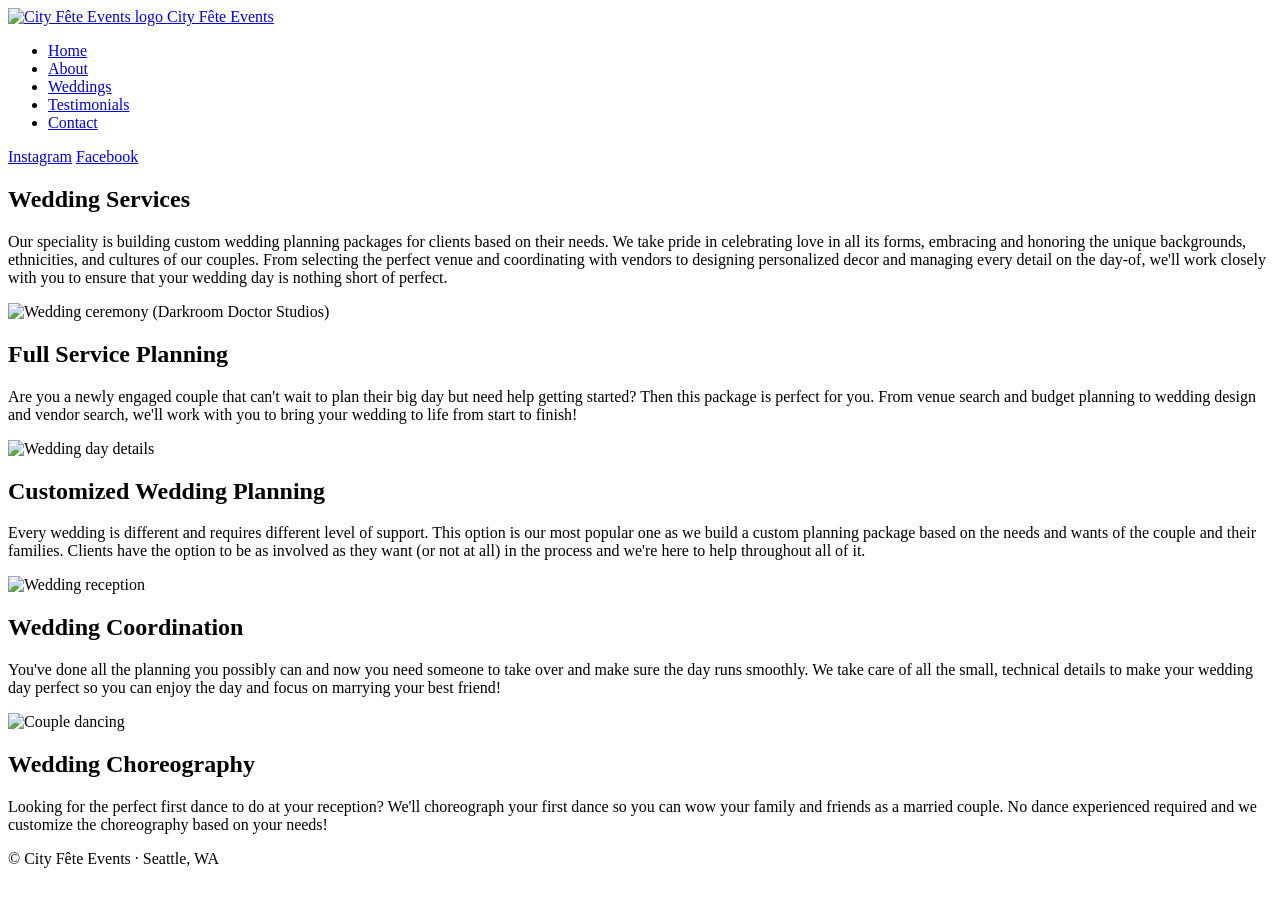
==== weddings.html @ d805e307 "Add files via upload" ====
<!doctype html>
<html lang="en">
<head>
  <meta charset="utf-8">
  <meta name="viewport" content="width=device-width, initial-scale=1">
  <title>Weddings | City Fête Events</title>
  <meta name="description" content="Wedding services from City Fête Events: full service planning, customized planning, wedding coordination, and wedding choreography.">
  <meta property="og:title" content="Weddings | City Fête Events">
  <meta property="og:description" content="Wedding services from City Fête Events: full service planning, customized planning, wedding coordination, and wedding choreography.">
  <meta property="og:type" content="website">
  <link rel="icon" href="assets/img/city-fete-logo.png">
  <link rel="preconnect" href="https://fonts.googleapis.com">
  <link rel="preconnect" href="https://fonts.gstatic.com" crossorigin>
  <link href="https://fonts.googleapis.com/css2?family=Poppins:wght@200&family=Raleway:ital,wght@0,400;0,700;1,400;1,700&display=swap" rel="stylesheet">
  <link rel="stylesheet" href="assets/site.css">
</head>
<body>
  <div class="page">
    <header class="site-header">
      <a class="brand" href="index.html">
        <img src="assets/img/city-fete-logo.png" alt="City Fête Events logo" width="121" height="121">
        <span>City Fête Events</span>
      </a>
      <div class="nav-row">
        <nav aria-label="Site">
          <ul class="nav">
          <li><a href="index.html">Home</a></li>
          <li><a href="about.html">About</a></li>
          <li><a href="weddings.html" aria-current="page">Weddings</a></li>
          <li><a href="testimonials.html">Testimonials</a></li>
          <li><a href="contact.html">Contact</a></li>
          </ul>
        </nav>
        <div class="social">
          <a href="https://www.instagram.com/cityfete/" target="_blank" rel="noopener">Instagram</a>
          <a href="https://www.facebook.com/cityfete" target="_blank" rel="noopener">Facebook</a>
        </div>
      </div>
    </header>

    <main>
      <section class="intro">
        <h1 class="display">Wedding Services</h1>
        <p>Our speciality is building custom wedding planning packages for clients based on their needs. We take pride in celebrating love in all its forms, embracing and honoring the unique backgrounds, ethnicities, and cultures of our couples. From selecting the perfect venue and coordinating with vendors to designing personalized decor and managing every detail on the day-of, we'll work closely with you to ensure that your wedding day is nothing short of perfect.</p>
      </section>
      <div class="cards small">
        <article class="card">
          <img src="assets/img/gallery-07.png" alt="Wedding ceremony (Darkroom Doctor Studios)" loading="lazy">
          <div class="card-body">
            <h2 class="serif-title">Full Service Planning</h2>
            <p>Are you a newly engaged couple that can&#x27;t wait to plan their big day but need help getting started? Then this package is perfect for you. From venue search and budget planning to wedding design and vendor search, we&#x27;ll work with you to bring your wedding to life from start to finish!</p>
          </div>
        </article>
        <article class="card">
          <img src="assets/img/customized.jpg" alt="Wedding day details" loading="lazy">
          <div class="card-body">
            <h2 class="serif-title">Customized Wedding Planning</h2>
            <p>Every wedding is different and requires different level of support. This option is our most popular one as we build a custom planning package based on the needs and wants of the couple and their families. Clients have the option to be as involved as they want (or not at all) in the process and we&#x27;re here to help throughout all of it.</p>
          </div>
        </article>
        <article class="card">
          <img src="assets/img/coordination.jpg" alt="Wedding reception" loading="lazy">
          <div class="card-body">
            <h2 class="serif-title">Wedding Coordination</h2>
            <p>You&#x27;ve done all the planning you possibly can and now you need someone to take over and make sure the day runs smoothly. We take care of all the small, technical details to make your wedding day perfect so you can enjoy the day and focus on marrying your best friend!</p>
          </div>
        </article>
        <article class="card">
          <img src="assets/img/choreography.jpg" alt="Couple dancing" loading="lazy">
          <div class="card-body">
            <h2 class="serif-title">Wedding Choreography</h2>
            <p>Looking for the perfect first dance to do at your reception? We&#x27;ll choreograph your first dance so you can wow your family and friends as a married couple. No dance experienced required and we customize the choreography based on your needs!</p>
          </div>
        </article>
      </div>
    </main>

    <footer class="site-footer">
      &copy; City Fête Events &middot; Seattle, WA
    </footer>
  </div>
</body>
</html>
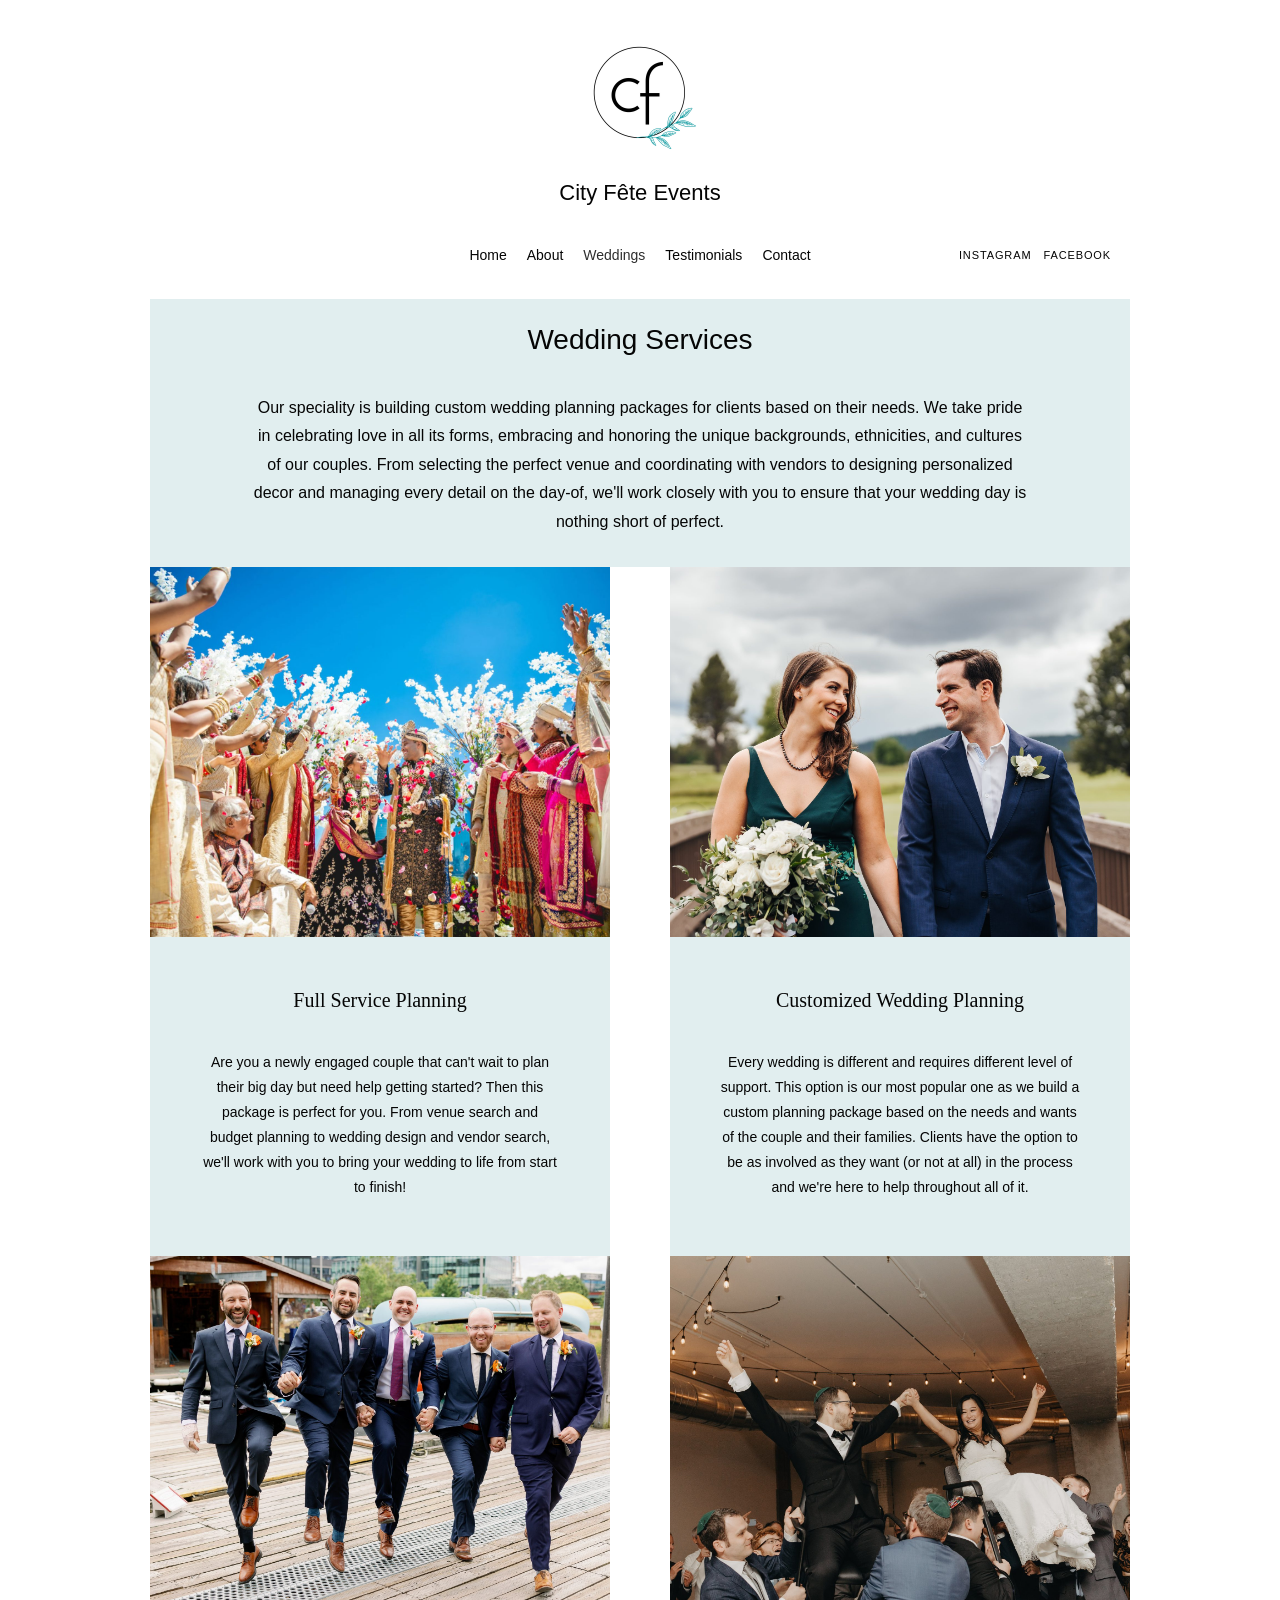
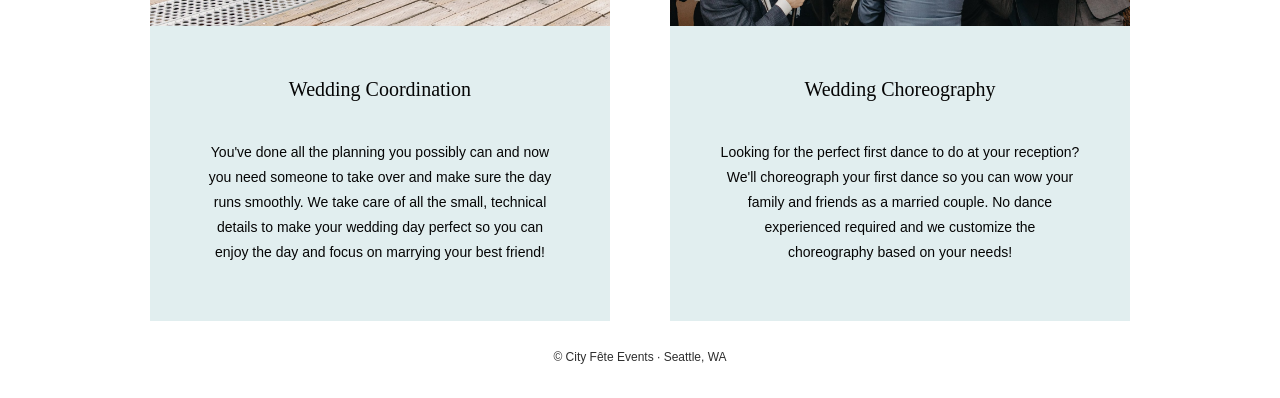
==== commit 91d7c3d0: "Add files via upload" ====
--- a/weddings.html
+++ b/weddings.html
@@ -45,7 +45,7 @@
       </section>
       <div class="cards small">
         <article class="card">
-          <img src="assets/img/gallery-07.png" alt="Wedding ceremony (Darkroom Doctor Studios)" loading="lazy">
+          <img src="assets/img/gallery-07.jpg" alt="Wedding ceremony (Darkroom Doctor Studios)" loading="lazy">
           <div class="card-body">
             <h2 class="serif-title">Full Service Planning</h2>
             <p>Are you a newly engaged couple that can&#x27;t wait to plan their big day but need help getting started? Then this package is perfect for you. From venue search and budget planning to wedding design and vendor search, we&#x27;ll work with you to bring your wedding to life from start to finish!</p>
--- a/assets/site.css
+++ b/assets/site.css
@@ -0,0 +1,272 @@
+/* City Fête Events — static rebuild of the Wix site */
+:root {
+  --ink: #050505;
+  --ink-soft: #2e2e2e;
+  --mint: #e1eeef;
+  --teal: #109a9f;
+  --teal-dark: #0c7f83;
+  --grey: #f5f5f5;
+  --white: #ffffff;
+  --page: 980px;
+  --display: "Poppins", "Helvetica Neue", Arial, sans-serif;
+  --body: "Raleway", "Helvetica Neue", Arial, sans-serif;
+  --serif: "Times New Roman", Times, serif;
+}
+
+*, *::before, *::after { box-sizing: border-box; }
+
+html { -webkit-text-size-adjust: 100%; }
+
+body {
+  margin: 0;
+  background: var(--white);
+  color: var(--ink);
+  font-family: var(--body);
+  font-size: 16px;
+  line-height: 1.79;
+  font-variant-numeric: lining-nums;
+  font-feature-settings: "lnum";
+}
+
+img { display: block; max-width: 100%; }
+
+a { color: inherit; }
+
+.page { max-width: var(--page); margin: 0 auto; }
+
+h1, h2, h3 { margin: 0; font-weight: 400; }
+
+.display {
+  font-family: var(--display);
+  font-weight: 200;
+  font-size: 28px;
+  line-height: 1.375;
+  text-align: center;
+}
+
+.serif-title {
+  font-family: var(--serif);
+  font-size: 20px;
+  line-height: 1.67;
+  text-align: center;
+}
+
+/* ---------- Header ---------- */
+.site-header { padding: 40px 0 28px; position: relative; }
+
+.brand { display: flex; flex-direction: column; align-items: center; text-decoration: none; }
+.brand img { width: 121px; height: 121px; object-fit: contain; }
+.brand span {
+  margin-top: 16px;
+  font-family: var(--display);
+  font-weight: 200;
+  font-size: 22px;
+  line-height: 1.41;
+}
+
+.nav-row { position: relative; margin-top: 32px; display: flex; justify-content: center; align-items: center; }
+
+.nav { display: flex; flex-wrap: wrap; justify-content: center; list-style: none; margin: 0; padding: 0; }
+.nav a {
+  display: block;
+  padding: 0 10px;
+  font-size: 14px;
+  line-height: 31px;
+  text-decoration: none;
+  color: var(--ink);
+  transition: color .2s;
+}
+.nav a:hover, .nav a:focus-visible { color: var(--teal); }
+.nav a[aria-current="page"] { color: var(--ink-soft); }
+
+.social { position: absolute; right: 19px; top: 50%; transform: translateY(-50%); display: flex; gap: 12px; }
+.social a {
+  font-size: 11px;
+  letter-spacing: .08em;
+  text-transform: uppercase;
+  text-decoration: none;
+  color: var(--ink);
+}
+.social a:hover, .social a:focus-visible { color: var(--teal); }
+
+/* ---------- Featured in ---------- */
+.featured {
+  display: flex;
+  flex-wrap: wrap;
+  align-items: center;
+  justify-content: center;
+  gap: 8px 30px;
+  min-height: 69px;
+  padding: 12px 20px;
+  background: #fffffe;
+}
+.featured .label { font-family: var(--display); font-weight: 200; font-size: 19px; }
+.featured.large .label { font-size: 28px; }
+.featured ul { display: flex; flex-wrap: wrap; align-items: center; justify-content: center; gap: 6px 28px; list-style: none; margin: 0; padding: 0; }
+.featured li { font-family: var(--serif); font-size: 19px; letter-spacing: .02em; }
+.featured.large li { font-size: 22px; }
+.featured li a { display: block; text-decoration: none; transition: opacity .2s; }
+.featured li a:hover, .featured li a:focus-visible { opacity: .7; }
+.featured li img { width: auto; max-width: 100%; object-fit: contain; }
+
+/* ---------- Hero ---------- */
+.hero { width: 100%; height: auto; aspect-ratio: 980 / 731; object-fit: cover; background: var(--grey); }
+
+/* ---------- Mint panels ---------- */
+.panel { background: var(--mint); padding: 42px 100px 60px; text-align: center; }
+.panel p { margin: 0; }
+.panel .tagline { margin-bottom: 28px; }
+
+/* ---------- Gallery ---------- */
+.gallery { position: relative; background: var(--white); }
+.gallery-stage { position: relative; aspect-ratio: 980 / 590; overflow: hidden; background: var(--grey); }
+.gallery-stage img {
+  position: absolute; inset: 0; width: 100%; height: 100%; object-fit: cover;
+  opacity: 0; transition: opacity .6s ease;
+}
+.gallery-stage img.is-active { opacity: 1; }
+.gallery-caption {
+  position: absolute; left: 0; bottom: 0; margin: 0; padding: 4px 12px;
+  background: rgba(5, 5, 5, .55); color: var(--white); font-size: 12px; line-height: 1.6;
+}
+.gallery-caption:empty { display: none; }
+.gallery-btn {
+  position: absolute; top: 50%; transform: translateY(-50%);
+  width: 44px; height: 64px; border: 0; cursor: pointer;
+  background: rgba(255, 255, 255, .55); color: var(--ink); font-size: 26px; line-height: 1;
+}
+.gallery-btn:hover, .gallery-btn:focus-visible { background: rgba(255, 255, 255, .85); }
+.gallery-btn.prev { left: 0; }
+.gallery-btn.next { right: 0; }
+.gallery-thumbs { display: flex; gap: 3px; margin-top: 3px; overflow-x: auto; scrollbar-width: thin; }
+.gallery-thumbs button {
+  flex: 0 0 auto; width: 65px; height: 65px; padding: 0; border: 0; cursor: pointer; background: var(--grey);
+  opacity: .75; transition: opacity .2s;
+}
+.gallery-thumbs button[aria-current="true"], .gallery-thumbs button:hover { opacity: 1; }
+.gallery-thumbs img { width: 100%; height: 100%; object-fit: cover; }
+
+/* ---------- Section headings ---------- */
+.section-title { padding: 35px 20px 24px; }
+
+/* ---------- Service cards ---------- */
+.cards { display: grid; grid-template-columns: repeat(2, minmax(0, 1fr)); column-gap: 60px; }
+.card { display: flex; flex-direction: column; min-width: 0; }
+.card img { width: 100%; height: auto; aspect-ratio: 460 / 370; object-fit: cover; background: var(--grey); }
+.card-body { flex: 1; background: var(--mint); padding: 47px 50px 56px; text-align: center; }
+.card-body p { margin: 11px 0 0; font-size: 15px; }
+.cards.small .card-body p { font-size: 14px; margin-top: 33px; }
+
+/* ---------- Buttons ---------- */
+.btn {
+  display: inline-block; min-width: 142px; padding: 0 18px;
+  font-family: var(--body); font-size: 14px; line-height: 40px; text-align: center; text-decoration: none;
+  color: var(--white); background: var(--teal); border: 0; border-radius: 0; cursor: pointer;
+  transition: background .2s;
+}
+.btn:hover, .btn:focus-visible { background: var(--teal-dark); }
+.btn.dark { background: var(--ink); line-height: 45px; min-width: 127px; }
+.btn.dark:hover, .btn.dark:focus-visible { background: var(--ink-soft); }
+
+.follow { padding: 23px 20px 60px; text-align: center; }
+.follow .display { margin-bottom: 8px; }
+
+/* ---------- Split pages (About, Contact) ---------- */
+.split { display: grid; grid-template-columns: 1fr 1fr; }
+.split-text { background: var(--mint); }
+.split-photo { position: relative; min-height: 600px; }
+.split-photo img { position: absolute; inset: 0; width: 100%; height: 100%; object-fit: cover; }
+
+.about-text { padding: 149px 31px 170px; text-align: center; font-size: 14px; }
+.about-text .display { margin-bottom: 42px; }
+.about-text p { margin: 0; }
+.about-text .lede { font-size: 15px; margin-bottom: 34px; }
+.about-text .gap { margin-bottom: 25px; }
+.about-text .btn { margin-top: 17px; }
+
+/* ---------- Weddings intro ---------- */
+.intro { background: var(--mint); padding: 22px 100px 30px; text-align: center; }
+.intro p { margin: 34px 0 0; }
+
+/* ---------- Testimonials ---------- */
+.quote-hero { position: relative; }
+.quote-hero img { width: 100%; aspect-ratio: 980 / 419; object-fit: cover; background: #ae633f; }
+.quote-hero figcaption {
+  position: absolute; right: 16px; bottom: 33px; width: 436px; max-width: calc(100% - 32px);
+  color: var(--white); text-align: center; font-size: 18px; line-height: 1.45; font-style: italic;
+  text-shadow: 0 1px 6px rgba(0, 0, 0, .45);
+}
+.quote-hero figcaption::before {
+  content: "\201D"; display: block; font-family: var(--serif); font-style: normal;
+  font-size: 190px; line-height: .62; height: 108px; opacity: .92;
+}
+.quote-hero cite { display: block; font-weight: 700; }
+
+.notes-title { padding: 24px 20px 14px; }
+
+.notes { display: grid; grid-template-columns: repeat(4, 1fr); }
+.note-photo { background: var(--grey); position: relative; min-height: 437px; }
+.notes .tall { min-height: 724px; }
+.note-photo img { position: absolute; inset: 0; width: 100%; height: 100%; object-fit: cover; }
+.note-photo.blank::before {
+  content: "\201C"; position: absolute; inset: 0; display: grid; place-items: center;
+  font-family: var(--serif); font-size: 220px; line-height: 1; color: #d9d9d9; padding-top: 70px;
+}
+.note {
+  margin: 0; background: var(--mint); padding: 35px 12px 40px; text-align: center;
+  font-family: var(--serif); font-style: italic; font-size: 15px; line-height: 1.63;
+}
+.note p { margin: 0; }
+.note cite { display: block; margin-top: 24px; }
+
+/* ---------- Contact ---------- */
+.contact-text { padding: 58px 20px 80px; display: flex; flex-direction: column; justify-content: center; }
+.contact-text .display { margin-bottom: 16px; }
+.contact-lede {
+  margin: 0 auto 24px; max-width: 420px;
+  font-family: var(--display); font-weight: 200; font-size: 14px; line-height: 1.5; text-align: center;
+}
+.contact-cta { text-align: center; margin: 0 0 14px; }
+.contact-cta .btn { min-width: 170px; line-height: 44px; }
+
+.contact-email { margin: 0; text-align: center; font-size: 15px; }
+.contact-email a { text-decoration: none; border-bottom: 1px solid var(--ink); }
+.contact-email a:hover, .contact-email a:focus-visible { color: var(--teal); border-bottom-color: var(--teal); }
+
+/* ---------- Footer ---------- */
+.site-footer { padding: 26px 20px 30px; text-align: center; font-size: 12px; color: var(--ink-soft); }
+
+/* ---------- Small screens ---------- */
+@media (max-width: 760px) {
+  body { font-size: 15px; }
+  .site-header { padding: 24px 0 16px; }
+  .brand img { width: 92px; height: 92px; }
+  .nav-row { flex-direction: column; margin-top: 16px; }
+  .social { position: static; transform: none; margin-top: 6px; }
+  .nav a { padding: 0 9px; }
+  .display { font-size: 24px; }
+  .panel, .intro { padding-left: 24px; padding-right: 24px; }
+  .cards { grid-template-columns: minmax(0, 1fr); }
+  .card-body { padding: 30px 24px 38px; }
+  .split { grid-template-columns: 1fr; }
+  .split-photo { min-height: 0; aspect-ratio: 4 / 5; order: -1; }
+  .about-text { padding: 44px 24px 56px; }
+  .contact-text { padding: 40px 20px 50px; }
+  .quote-hero img { aspect-ratio: 4 / 5; }
+  .quote-hero figcaption { right: 16px; left: 16px; width: auto; bottom: 22px; font-size: 16px; }
+  .quote-hero figcaption::before { font-size: 130px; height: 74px; }
+  .notes { grid-template-columns: 1fr 1fr; }
+  .note-photo, .notes .tall { min-height: 300px; }
+  .note-photo.blank { display: none; }
+  .note.after-blank { grid-column: 1 / -1; }
+  .gallery-btn { width: 36px; height: 52px; font-size: 22px; }
+}
+
+@media (max-width: 480px) {
+  .notes { grid-template-columns: 1fr; }
+  .note-photo, .notes .tall { min-height: 0; aspect-ratio: 4 / 5; }
+}
+
+@media (prefers-reduced-motion: reduce) {
+  * { transition: none !important; }
+}
